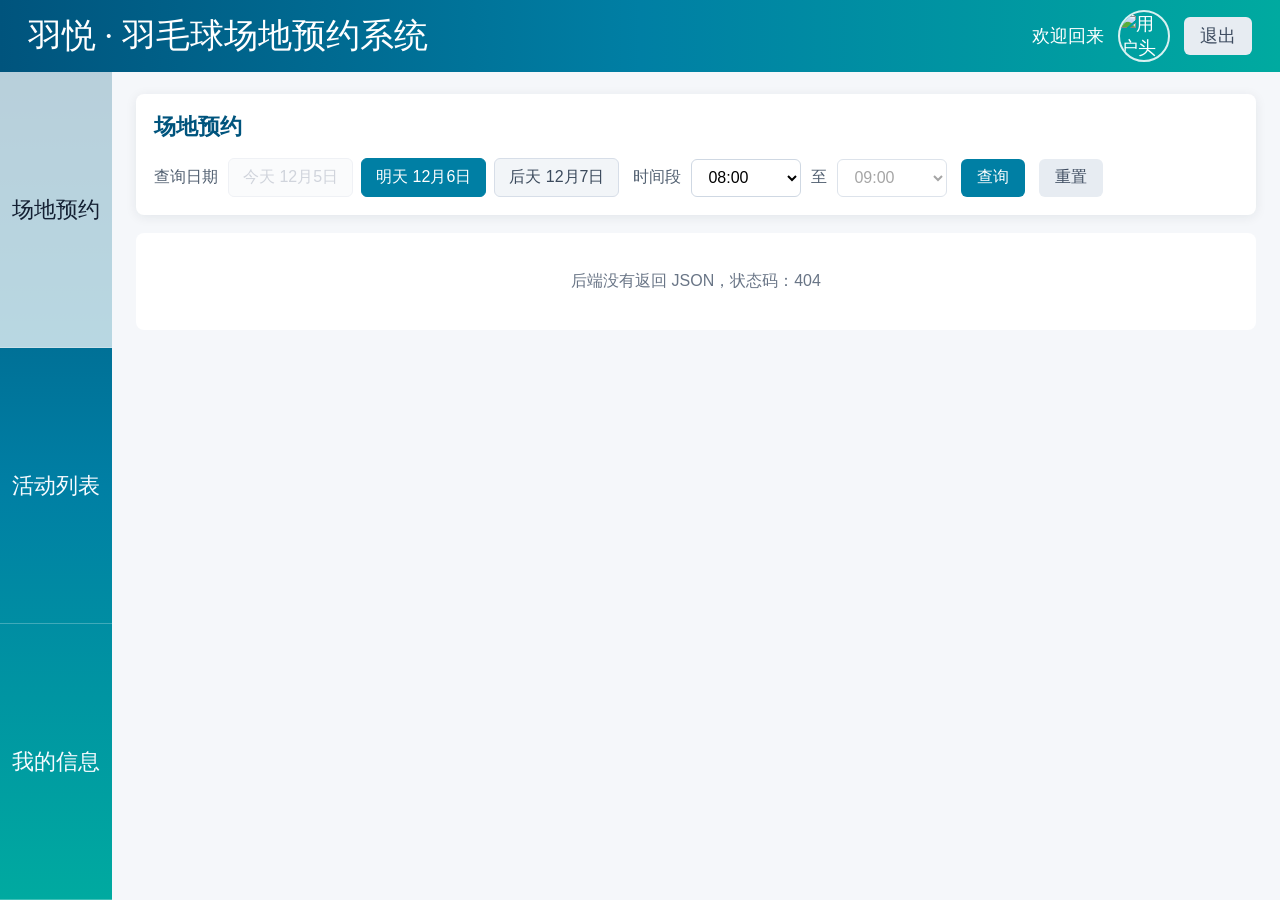
==== src/main/resources/static/index.html @ 44ea2a9d "上传羽毛球预约系统" ====
<!DOCTYPE html>
<html lang="zh-CN">
<head>
    <meta charset="UTF-8">
    <meta name="viewport" content="width=device-width, initial-scale=1.0">
    <title>羽悦羽毛球场地预约系统</title>
    <link rel="stylesheet" href="css/style.css">
</head>
<body class="app-shell">
<header class="topbar">
    <div class="brand">羽悦 · 羽毛球场地预约系统</div>
    <div class="welcome">
        <span id="welcomeName">欢迎回来</span>
        <img id="welcomeAvatar" src="https://picsum.photos/seed/badminton-user/200/200" alt="用户头像">
        <button class="btn secondary logout-btn" type="button" id="logoutBtn">退出</button>
    </div>
</header>
<main class="layout">
    <nav class="sidebar">
        <a class="nav-link active" href="reservation.html" target="mainFrame">场地预约</a>
        <a class="nav-link" href="activity.html" target="mainFrame">活动列表</a>
        <a class="nav-link" href="info.html" target="mainFrame">我的信息</a>
    </nav>
    <iframe class="main-frame" name="mainFrame" src="reservation.html" title="主内容"></iframe>
</main>
<script src="js/api.js"></script>
<script>
    document.querySelectorAll('.nav-link').forEach(link => {
        link.addEventListener('click', () => {
            document.querySelectorAll('.nav-link').forEach(item => item.classList.remove('active'));
            link.classList.add('active');
        });
    });

    apiGet('/user').then(result => {
        if (result.code === 1 && result.data) {
            document.getElementById('welcomeName').textContent = `欢迎回来，${result.data.nickname}`;
            document.getElementById('welcomeAvatar').src = result.data.avatar || 'https://picsum.photos/seed/badminton-user/200/200';
        }
    });

    document.getElementById('logoutBtn').addEventListener('click', async () => {
        await apiPost('/logout', {});
        window.location.href = 'login.html';
    });
</script>
</body>
</html>
---- src/main/resources/static/css/style.css ----
* {
    box-sizing: border-box;
}

body {
    margin: 0;
    font-family: "Microsoft YaHei", Arial, sans-serif;
    color: #243041;
    background: #f5f7fa;
}

button,
input,
select {
    font: inherit;
}

button {
    border: 0;
    cursor: pointer;
}

.app-shell {
    height: 100vh;
    overflow: hidden;
}

.topbar {
    height: 72px;
    display: flex;
    align-items: center;
    justify-content: space-between;
    padding: 0 28px;
    color: #fff;
    background: linear-gradient(90deg, #00547d, #007fa4, #00aaa0);
}

.brand {
    font-family: "KaiTi", "STKaiti", serif;
    font-size: 34px;
}

.welcome {
    display: flex;
    align-items: center;
    gap: 14px;
    font-size: 18px;
}

.welcome img {
    width: 52px;
    height: 52px;
    border-radius: 50%;
    object-fit: cover;
    border: 2px solid rgba(255, 255, 255, 0.85);
}

.logout-btn {
    height: 32px;
    padding: 0 12px;
}

.login-page {
    min-height: 100vh;
    display: grid;
    place-items: center;
    padding: 20px;
    background: linear-gradient(135deg, #00547d, #00aaa0);
}

.login-panel {
    width: min(420px, 100%);
    padding: 34px;
    border-radius: 8px;
    background: #fff;
    box-shadow: 0 18px 48px rgba(8, 31, 48, 0.28);
}

.login-brand {
    margin-bottom: 24px;
    color: #00547d;
    font-size: 28px;
    font-weight: 700;
    text-align: center;
}

.login-form {
    display: grid;
    gap: 16px;
}

.login-form label {
    display: grid;
    gap: 8px;
    color: #526071;
}

.login-submit {
    width: 100%;
    margin-top: 4px;
}

.login-msg {
    min-height: 20px;
    margin: 0;
    color: #b42318;
    text-align: center;
}

/* ====== 登录/注册 Tab ====== */
.login-tabs {
    display: flex;
    margin-bottom: 20px;
    border-radius: 6px;
    overflow: hidden;
    border: 1px solid #d0d7de;
}
.login-tab {
    flex: 1;
    padding: 10px 0;
    font-size: 16px;
    font-weight: 600;
    color: #526071;
    background: #f5f7fa;
    border: none;
    cursor: pointer;
    transition: background 0.2s, color 0.2s;
}
.login-tab.active {
    color: #fff;
    background: linear-gradient(135deg, #00547d, #00aaa0);
}

/* ====== 头像上传 ====== */
.register-avatar-label {
    display: flex;
    justify-content: center;
    cursor: pointer;
}
.register-avatar-box {
    position: relative;
    width: 88px;
    height: 88px;
    border-radius: 50%;
    overflow: hidden;
    border: 3px dashed #b1b3b8;
    transition: border-color 0.2s;
}
.register-avatar-box:hover {
    border-color: #00aaa0;
}
.register-avatar-box img {
    width: 100%;
    height: 100%;
    object-fit: cover;
}
.register-avatar-hint {
    position: absolute;
    bottom: 0;
    left: 0;
    right: 0;
    padding: 4px 0;
    font-size: 11px;
    color: #fff;
    text-align: center;
    background: rgba(0, 0, 0, 0.45);
}

/* ====== 验证码行 ====== */
.sms-row {
    display: flex;
    gap: 12px;
    align-items: flex-end;
}
.sms-btn {
    height: 42px;
    min-width: 110px;
    padding: 0 8px;
    font-size: 14px;
    white-space: nowrap;
    background: #00aaa0;
    color: #fff;
    border-radius: 6px;
}
.sms-btn:disabled {
    background: #b1b3b8;
    cursor: not-allowed;
}

.layout {
    height: calc(100vh - 72px);
    display: grid;
    grid-template-columns: 112px 1fr;
}

.sidebar {
    display: flex;
    flex-direction: column;
    background: linear-gradient(180deg, #00547d, #007fa4, #00aaa0);
}

.nav-link {
    flex: 1;
    display: flex;
    align-items: center;
    justify-content: center;
    padding: 10px;
    text-align: center;
    color: #f7fbff;
    text-decoration: none;
    font-size: 22px;
    line-height: 1.35;
    border-bottom: 1px solid rgba(255, 255, 255, 0.25);
}

.nav-link:hover,
.nav-link.active {
    color: #142033;
    background: rgba(255, 255, 255, 0.72);
}

.main-frame {
    width: 100%;
    height: 100%;
    border: 0;
    background: #f5f7fa;
}

.page {
    min-height: 100vh;
    padding: 22px;
}

.panel {
    max-width: 1120px;
    margin: 0 auto 18px;
    padding: 18px;
    background: #fff;
    border-radius: 8px;
    box-shadow: 0 2px 12px rgba(16, 35, 55, 0.08);
}

.panel-title {
    margin: 0 0 16px;
    font-size: 22px;
    color: #00547d;
}

.toolbar {
    display: flex;
    flex-wrap: wrap;
    align-items: center;
    gap: 14px;
}

.field-row {
    display: flex;
    align-items: center;
    gap: 10px;
}

.label {
    color: #526071;
    white-space: nowrap;
}

.segmented {
    display: flex;
    gap: 8px;
}

.segment {
    padding: 8px 14px;
    border: 1px solid #d7dee8;
    border-radius: 6px;
    color: #3b4a5c;
    background: #f2f5f8;
}

.segment.selected {
    color: #fff;
    border-color: #007fa4;
    background: #007fa4;
}

.segment.locked {
    color: #b1b8c5;
    border-color: #e5e9f0;
    background: #f8f9fb;
    cursor: not-allowed;
    opacity: 0.6;
}

.select,
.input {
    height: 38px;
    padding: 0 12px;
    border: 1px solid #cfd8e3;
    border-radius: 6px;
    background: #fff;
    outline: none;
}

.select:focus,
.input:focus {
    border-color: #007fa4;
    box-shadow: 0 0 0 3px rgba(0, 127, 164, 0.14);
}

.readonly-input {
    background: #eef1f5;
    color: #697586;
    cursor: not-allowed;
}

.btn {
    height: 38px;
    padding: 0 16px;
    border-radius: 6px;
    color: #fff;
    background: #007fa4;
}

.btn:hover {
    background: #005f83;
}

.btn.secondary {
    color: #3d4b5f;
    background: #e7ecf2;
}

.btn.secondary:hover {
    background: #d7e0ea;
}

.verify-code {
    font-family: "Courier New", monospace;
    font-size: 15px;
    font-weight: 700;
    color: #00547d;
    letter-spacing: 2px;
}

.court-grid,
.activity-list {
    max-width: 1120px;
    margin: 0 auto;
    display: grid;
    grid-template-columns: repeat(auto-fill, minmax(240px, 1fr));
    gap: 18px;
}

.court-card,
.activity-card {
    background: #fff;
    border-radius: 8px;
    overflow: hidden;
    box-shadow: 0 2px 12px rgba(16, 35, 55, 0.08);
    transition: transform 0.18s ease, box-shadow 0.18s ease;
}

.court-card {
    cursor: pointer;
}

.court-card:hover,
.activity-card:hover {
    transform: translateY(-3px);
    box-shadow: 0 8px 22px rgba(16, 35, 55, 0.13);
}

.court-card.disabled {
    cursor: not-allowed;
    opacity: 0.68;
}

.court-title {
    padding: 12px 15px;
    color: #fff;
    font-size: 18px;
    font-weight: 700;
    background: #4c8b8d;
}

.avatar-grid {
    display: grid;
    grid-template-columns: repeat(2, 1fr);
    gap: 10px;
    padding: 14px;
}

.player-avatar {
    width: 100%;
    aspect-ratio: 1;
    object-fit: cover;
    border-radius: 8px;
    background: #eef2f7;
}

.card-footer {
    display: flex;
    align-items: center;
    justify-content: center;
    gap: 8px;
    min-height: 52px;
    border-top: 1px solid #edf1f5;
    background: #fafbfc;
}

.tag {
    padding: 4px 10px;
    border-radius: 999px;
    font-size: 13px;
}

.tag.success {
    color: #137333;
    background: #e7f6ea;
}

.tag.error {
    color: #b42318;
    background: #fdecec;
}

.tag.warning {
    color: #8a5a00;
    background: #fff4d6;
}

.tag.locked {
    color: #4c596b;
    background: #e8edf3;
}

.tag.full {
    color: #b42318;
    background: #fdecec;
}

.empty {
    max-width: 1120px;
    margin: 0 auto;
    padding: 38px;
    text-align: center;
    color: #697586;
    background: #fff;
    border-radius: 8px;
}

.modal {
    display: none;
    position: fixed;
    inset: 0;
    z-index: 20;
    background: rgba(12, 24, 38, 0.45);
}

.modal.show {
    display: block;
}

.modal-content {
    width: min(560px, calc(100vw - 36px));
    max-height: 85vh;
    overflow-y: auto;
    margin: 8vh auto;
    padding: 28px;
    border-radius: 8px;
    background: #fff;
    box-shadow: 0 18px 44px rgba(12, 24, 38, 0.25);
}

.modal-header {
    display: flex;
    align-items: center;
    justify-content: space-between;
    margin-bottom: 16px;
}

.modal-header h3 {
    margin: 0;
    color: #00547d;
}

.close-btn {
    color: #637083;
    background: transparent;
    font-size: 26px;
    line-height: 1;
}

.form-grid {
    display: grid;
    gap: 14px;
}

.form-grid label {
    display: grid;
    gap: 6px;
    color: #4c596b;
}

.form-grid-2col {
    display: grid;
    grid-template-columns: 1fr 1fr;
    gap: 14px;
}
.form-grid-2col label {
    display: grid;
    gap: 6px;
    color: #4c596b;
}

.form-separator {
    display: flex;
    align-items: center;
    gap: 12px;
    color: #8b96a3;
    font-size: 13px;
    margin: 2px 0;
}
.form-separator::before,
.form-separator::after {
    content: '';
    flex: 1;
    height: 1px;
    background: #e8edf3;
}

.modal-actions {
    display: flex;
    justify-content: flex-end;
    gap: 10px;
    margin-top: 18px;
}

.activity-card img {
    width: 100%;
    height: 178px;
    object-fit: cover;
}

.activity-body {
    padding: 16px;
}

.activity-body h3 {
    margin: 0 0 10px;
    color: #007fa4;
    font-size: 18px;
}

.activity-body p {
    margin: 7px 0;
    color: #3d4b5f;
    line-height: 1.55;
}

.table-wrap {
    overflow-x: auto;
}

table {
    width: 100%;
    border-collapse: collapse;
}

th,
td {
    padding: 12px 10px;
    text-align: center;
    border-bottom: 1px solid #e8edf3;
    white-space: nowrap;
}

th {
    background: #f0f4f8;
    color: #3b4a5c;
}

tr:hover td {
    background: #f8fbfd;
}

/* ====== 分页 ====== */
.pagination {
    display: flex;
    justify-content: center;
    align-items: center;
    gap: 6px;
    margin-top: 16px;
    flex-wrap: wrap;
}

.page-btn {
    height: 32px;
    min-width: 32px;
    padding: 0 8px;
    border: 1px solid #d0d7de;
    border-radius: 4px;
    color: #3d4b5f;
    background: #fff;
    font-size: 13px;
    cursor: pointer;
    transition: all 0.15s;
}

.page-btn:hover:not(:disabled):not(.active) {
    border-color: #007fa4;
    color: #007fa4;
}

.page-btn.active {
    color: #fff;
    border-color: #007fa4;
    background: #007fa4;
}

.page-btn:disabled {
    color: #b1b8c5;
    cursor: not-allowed;
    background: #f5f7fa;
}

.page-info {
    color: #697586;
    font-size: 13px;
    padding: 0 4px;
}

.page-ellipsis {
    color: #b1b8c5;
    padding: 0 3px;
}

.info-layout {
    display: grid;
    grid-template-columns: 150px 1fr auto;
    gap: 24px;
    align-items: center;
    padding: 0 40px;
}

.profile-avatar-wrap {
    position: relative;
    width: 132px;
    height: 132px;
    border-radius: 8px;
    overflow: hidden;
    cursor: pointer;
    border: 2px dashed #b1b3b8;
    transition: border-color 0.2s;
}
.profile-avatar-wrap:hover {
    border-color: #00aaa0;
}
.profile-avatar-wrap:hover .profile-avatar-hint {
    opacity: 1;
}
.profile-avatar {
    width: 100%;
    height: 100%;
    border-radius: 6px;
    object-fit: cover;
    display: block;
}
.profile-avatar-hint {
    position: absolute;
    bottom: 0;
    left: 0;
    right: 0;
    padding: 6px 0;
    font-size: 12px;
    color: #fff;
    text-align: center;
    background: rgba(0, 0, 0, 0.5);
    opacity: 0;
    transition: opacity 0.2s;
}

.info-list {
    display: grid;
    gap: 12px;
    border-left: 1px dashed #b7c1cc;
    padding-left: 24px;
}

.info-item {
    display: grid;
    grid-template-columns: 90px 1fr;
    gap: 10px;
}

/* ====== 活动封面图上传 ====== */
.cover-upload-area {
    display: flex;
    flex-direction: column;
    align-items: center;
    gap: 12px;
}

.cover-upload-wrap {
    position: relative;
    width: 420px;
    height: 280px;
    border-radius: 8px;
    overflow: hidden;
    cursor: pointer;
    border: 2px dashed #b1b3b8;
    background: #f8fafb;
    transition: border-color 0.2s, box-shadow 0.2s;
}

.cover-upload-wrap:hover {
    border-color: #00aaa0;
    box-shadow: 0 0 0 4px rgba(0, 170, 160, 0.1);
}

.cover-upload-wrap:hover .cover-upload-hint {
    opacity: 1;
}

.cover-upload-wrap.has-image {
    border-style: solid;
    border-color: #d0d7de;
    background: #fff;
}

.cover-upload-wrap.has-image:hover {
    border-color: #00aaa0;
}

.cover-preview {
    width: 100%;
    height: 100%;
    object-fit: cover;
    display: block;
}

.cover-placeholder {
    display: flex;
    flex-direction: column;
    align-items: center;
    justify-content: center;
    height: 100%;
    color: #b1b3b8;
    gap: 8px;
}

.cover-placeholder-icon {
    font-size: 36px;
    line-height: 1;
}

.cover-placeholder-text {
    font-size: 13px;
    color: #8b96a3;
}

.cover-upload-hint {
    position: absolute;
    bottom: 0;
    left: 0;
    right: 0;
    padding: 8px 0;
    font-size: 12px;
    color: #fff;
    text-align: center;
    background: rgba(0, 0, 0, 0.55);
    opacity: 0;
    transition: opacity 0.2s;
}

.cover-upload-btn {
    cursor: pointer;
    font-size: 13px;
    height: 32px;
    padding: 0 14px;
    border-radius: 6px;
    color: #3d4b5f;
    background: #e7ecf2;
    display: flex;
    align-items: center;
    gap: 4px;
    transition: background 0.2s;
}

.cover-upload-btn:hover {
    background: #d7e0ea;
}

.cover-upload-msg {
    font-size: 12px;
    min-height: 18px;
    text-align: center;
}

.cover-upload-msg.success {
    color: #06965c;
}

.cover-upload-msg.error {
    color: #b42318;
}

@media (max-width: 760px) {
    .topbar {
        height: 64px;
        padding: 0 16px;
    }

    .brand {
        font-size: 24px;
    }

    .welcome span {
        display: none;
    }

    .layout {
        grid-template-columns: 86px 1fr;
        height: calc(100vh - 64px);
    }

    .nav-link {
        font-size: 16px;
    }

    .page {
        padding: 14px;
    }

    .info-layout {
        grid-template-columns: 1fr;
    }

    .info-list {
        border-left: 0;
        padding-left: 0;
    }
}
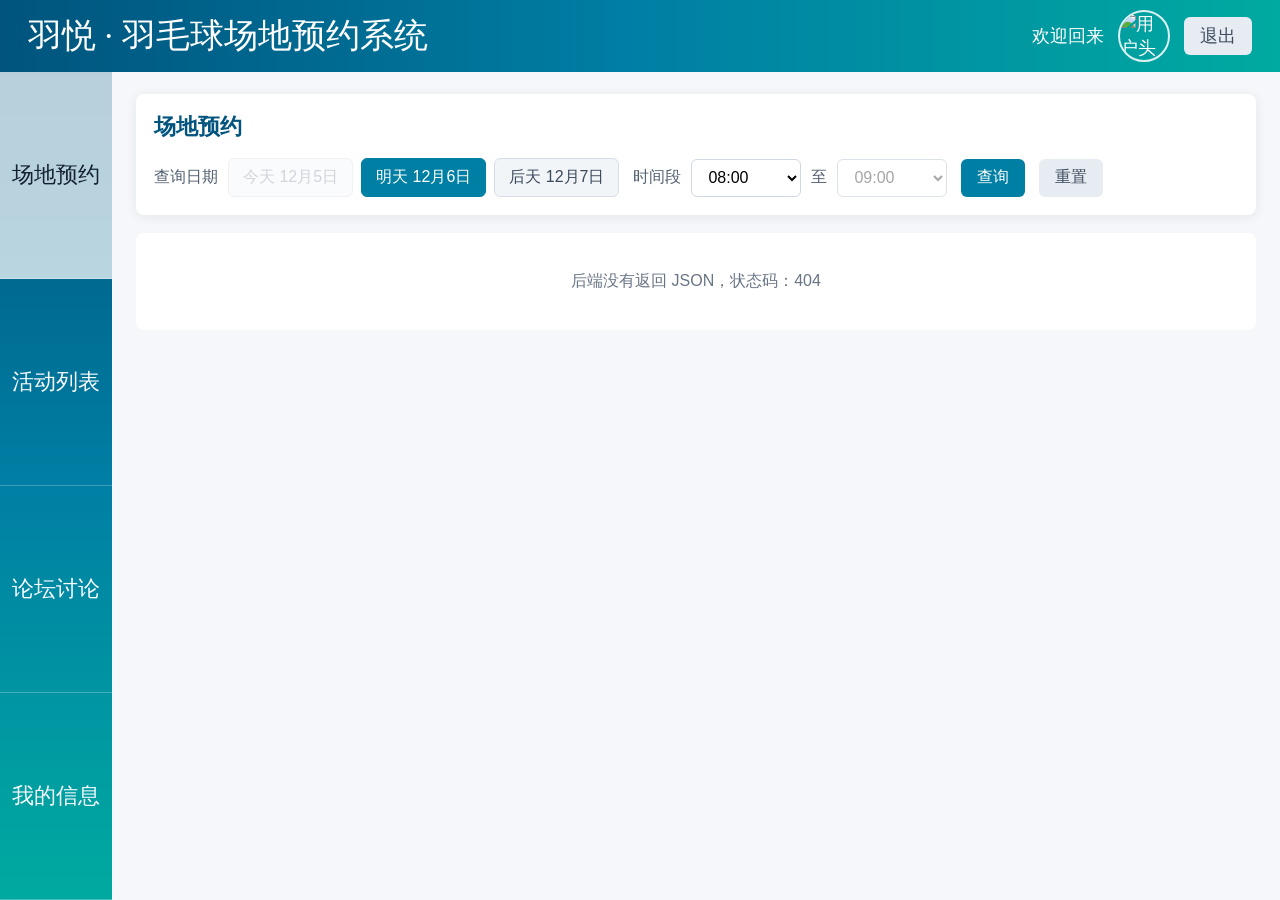
==== commit b0019e81: "feat: 添加论坛讨论模块" ====
--- a/src/main/resources/static/index.html
+++ b/src/main/resources/static/index.html
@@ -19,6 +19,7 @@
     <nav class="sidebar">
         <a class="nav-link active" href="reservation.html" target="mainFrame">场地预约</a>
         <a class="nav-link" href="activity.html" target="mainFrame">活动列表</a>
+        <a class="nav-link" href="forum.html" target="mainFrame">论坛讨论</a>
         <a class="nav-link" href="info.html" target="mainFrame">我的信息</a>
     </nav>
     <iframe class="main-frame" name="mainFrame" src="reservation.html" title="主内容"></iframe>
--- a/src/main/resources/static/css/style.css
+++ b/src/main/resources/static/css/style.css
@@ -11,7 +11,8 @@
 
 button,
 input,
-select {
+select,
+textarea {
     font: inherit;
 }
 
@@ -556,6 +557,622 @@
     margin: 7px 0;
     color: #3d4b5f;
     line-height: 1.55;
+}
+
+/* ====== 论坛 ====== */
+.forum-page-header {
+    display: flex;
+    align-items: center;
+    justify-content: space-between;
+    gap: 18px;
+}
+
+.forum-subtitle {
+    margin: -8px 0 0;
+    color: #697586;
+    font-size: 14px;
+}
+
+.forum-categories {
+    display: flex;
+    gap: 8px;
+    margin-top: 20px;
+    padding-bottom: 2px;
+    overflow-x: auto;
+    scrollbar-width: thin;
+}
+
+.forum-category {
+    --forum-tone: #68758a;
+    --forum-tint: #f0f3f6;
+    flex: 0 0 auto;
+    height: 34px;
+    padding: 0 14px;
+    border: 1px solid #d7dee8;
+    border-radius: 6px;
+    color: var(--forum-tone);
+    background: var(--forum-tint);
+    white-space: nowrap;
+    transition: border-color 0.16s ease, color 0.16s ease, background 0.16s ease;
+}
+
+.forum-category:hover {
+    color: var(--forum-tone);
+    border-color: var(--forum-tone);
+    background: #fff;
+}
+
+.forum-category.active {
+    color: #fff;
+    border-color: var(--forum-tone);
+    background: var(--forum-tone);
+}
+
+.forum-category[data-category="约球组队"] {
+    --forum-tone: #007fa4;
+    --forum-tint: #e7f6fa;
+}
+
+.forum-category[data-category="技术交流"] {
+    --forum-tone: #4169a1;
+    --forum-tint: #edf2fb;
+}
+
+.forum-category[data-category="赛事活动"] {
+    --forum-tone: #b56a22;
+    --forum-tint: #fff1df;
+}
+
+.forum-category[data-category="场地反馈"] {
+    --forum-tone: #4c8b5c;
+    --forum-tint: #edf7ef;
+}
+
+.forum-category[data-category="失物招领"] {
+    --forum-tone: #7a5b3a;
+    --forum-tint: #f6eee8;
+}
+
+.forum-action-row {
+    display: flex;
+    align-items: center;
+    gap: 12px;
+    margin-top: 14px;
+}
+
+.forum-search-group {
+    display: flex;
+    min-width: 0;
+    flex: 1;
+    gap: 8px;
+}
+
+.forum-search {
+    min-width: 0;
+    flex: 1;
+}
+
+.forum-publish-btn {
+    flex: 0 0 auto;
+    min-width: 104px;
+}
+
+.forum-list {
+    max-width: 1120px;
+    margin: 0 auto;
+    display: grid;
+    grid-template-columns: repeat(auto-fill, minmax(280px, 1fr));
+    gap: 18px;
+}
+
+.forum-list.is-empty {
+    grid-template-columns: minmax(0, 1fr);
+    min-height: 280px;
+    place-items: center;
+}
+
+.forum-list.is-empty .empty {
+    display: flex;
+    width: 100%;
+    min-height: 250px;
+    align-items: center;
+    justify-content: center;
+    margin: 0;
+}
+
+.forum-load-more {
+    display: flex;
+    min-height: 54px;
+    max-width: 1120px;
+    align-items: center;
+    justify-content: center;
+    margin: 10px auto 0;
+}
+
+.forum-load-more-btn {
+    min-width: 132px;
+}
+
+.forum-load-more-btn:disabled {
+    color: #8b96a3;
+    background: #e7ecf2;
+    cursor: wait;
+}
+
+.forum-load-complete {
+    color: #8792a0;
+    font-size: 13px;
+}
+
+.forum-card {
+    min-width: 0;
+    min-height: 340px;
+    overflow: hidden;
+    border-radius: 8px;
+    background: #fff;
+    box-shadow: 0 2px 12px rgba(16, 35, 55, 0.08);
+    transition: transform 0.18s ease, box-shadow 0.18s ease;
+}
+
+.forum-card:hover {
+    transform: translateY(-2px);
+    box-shadow: 0 8px 22px rgba(16, 35, 55, 0.13);
+}
+
+.forum-card-link {
+    display: flex;
+    height: 100%;
+    min-height: 340px;
+    flex-direction: column;
+    color: inherit;
+    text-decoration: none;
+}
+
+.forum-card-heading {
+    min-height: 84px;
+    padding: 12px 16px 11px;
+    color: #fff;
+    background: #68758a;
+}
+
+.forum-card-heading.tone-team { background: #007fa4; }
+.forum-card-heading.tone-tech { background: #4169a1; }
+.forum-card-heading.tone-event { background: #b56a22; }
+.forum-card-heading.tone-feedback { background: #4c8b5c; }
+.forum-card-heading.tone-lost { background: #7a5b3a; }
+.forum-card-heading.tone-other { background: #68758a; }
+
+.forum-card-heading h3 {
+    display: -webkit-box;
+    margin: 7px 0 0;
+    overflow: hidden;
+    color: #fff;
+    font-size: 18px;
+    line-height: 1.4;
+    overflow-wrap: anywhere;
+    -webkit-box-orient: vertical;
+    -webkit-line-clamp: 1;
+}
+
+.forum-card-heading-tags {
+    display: flex;
+    align-items: center;
+    flex-wrap: wrap;
+    gap: 8px;
+    color: rgba(255, 255, 255, 0.9);
+    font-size: 13px;
+}
+
+.forum-card-heading-tags span {
+    padding: 3px 8px;
+    border: 1px solid rgba(255, 255, 255, 0.45);
+    border-radius: 999px;
+    color: rgba(255, 255, 255, 0.96);
+    background: rgba(255, 255, 255, 0.16);
+    box-shadow: inset 0 1px 0 rgba(255, 255, 255, 0.2), 0 2px 5px rgba(16, 35, 55, 0.12);
+    backdrop-filter: blur(8px);
+    -webkit-backdrop-filter: blur(8px);
+    white-space: nowrap;
+}
+
+.forum-card-heading-tags .forum-card-pin {
+    color: #fff6d5;
+    border-color: rgba(255, 246, 213, 0.7);
+    background: rgba(16, 35, 55, 0.28);
+}
+
+.forum-card-body {
+    display: flex;
+    min-height: 194px;
+    flex: 1;
+    flex-direction: column;
+    gap: 12px;
+    padding: 14px 16px;
+}
+
+.forum-card-excerpt {
+    margin: 0;
+    color: #526071;
+    line-height: 1.65;
+}
+
+.forum-card-no-image {
+    display: grid;
+    min-height: 94px;
+    margin-top: auto;
+    place-items: center;
+    border: 1px dashed #d7dee8;
+    border-radius: 6px;
+    color: #a0aab6;
+    background: #fafbfc;
+    font-size: 13px;
+}
+
+.forum-card-images {
+    display: grid;
+    grid-template-columns: repeat(3, minmax(0, 1fr));
+    gap: 8px;
+    margin-top: auto;
+}
+
+.forum-card-images img {
+    width: 100%;
+    height: 92px;
+    object-fit: cover;
+    border: 1px solid #e0e6ed;
+    border-radius: 6px;
+}
+
+.forum-card-images.image-count-1 {
+    grid-template-columns: 1fr;
+}
+
+.forum-card-images.image-count-1 img {
+    height: 120px;
+}
+
+.forum-card-images.image-count-2 {
+    grid-template-columns: repeat(2, minmax(0, 1fr));
+}
+
+.forum-card-footer {
+    display: flex;
+    min-height: 52px;
+    align-items: center;
+    justify-content: space-between;
+    gap: 6px;
+    padding: 10px 14px;
+    border-top: 1px solid #edf1f5;
+    background: #fafbfc;
+    color: #8792a0;
+    font-size: 12px;
+}
+
+.forum-tags,
+.forum-meta,
+.forum-inline-actions {
+    display: flex;
+    align-items: center;
+    flex-wrap: wrap;
+    gap: 8px;
+}
+
+.forum-meta {
+    color: #8792a0;
+    font-size: 13px;
+}
+
+.forum-gallery {
+    display: flex;
+    flex-wrap: wrap;
+    gap: 10px;
+}
+
+.forum-upload-field {
+    display: grid;
+    gap: 7px;
+}
+
+.forum-field-label {
+    color: #4c596b;
+}
+
+.forum-upload-row {
+    display: flex;
+    align-items: stretch;
+    gap: 12px;
+    min-height: 88px;
+}
+
+.forum-file-input {
+    position: absolute;
+    width: 1px;
+    height: 1px;
+    padding: 0;
+    overflow: hidden;
+    clip: rect(0, 0, 0, 0);
+    white-space: nowrap;
+    border: 0;
+}
+
+.forum-upload-trigger {
+    display: flex !important;
+    flex: 0 0 174px;
+    min-height: 88px;
+    grid-template-columns: none !important;
+    flex-direction: row;
+    align-items: center;
+    justify-content: center;
+    gap: 10px !important;
+    padding: 12px;
+    border: 2px dashed #aebbc8;
+    border-radius: 8px;
+    color: #526071 !important;
+    background: #f8fafc;
+    cursor: pointer;
+    transition: border-color 0.16s ease, background 0.16s ease, box-shadow 0.16s ease;
+}
+
+.forum-upload-trigger:hover,
+.forum-upload-trigger:focus-within {
+    border-color: #00aaa0;
+    background: #f2fbfa;
+    box-shadow: 0 0 0 3px rgba(0, 170, 160, 0.1);
+}
+
+.forum-upload-plus {
+    display: grid;
+    width: 34px;
+    height: 34px;
+    flex: 0 0 34px;
+    place-items: center;
+    border-radius: 50%;
+    color: #fff;
+    background: #007fa4;
+    font-size: 24px;
+    line-height: 1;
+}
+
+.forum-upload-copy {
+    display: grid;
+    gap: 4px;
+}
+
+.forum-upload-copy strong {
+    color: #324155;
+    font-size: 14px;
+}
+
+.forum-upload-copy small {
+    color: #7b8796;
+    font-size: 11px;
+    line-height: 1.4;
+}
+
+.forum-image-preview {
+    display: grid;
+    grid-template-columns: repeat(3, 112px);
+    align-content: start;
+    gap: 8px;
+    min-width: 0;
+}
+
+.forum-image-preview:empty {
+    display: none;
+}
+
+.forum-preview-item {
+    position: relative;
+    width: 112px;
+    aspect-ratio: 4 / 3;
+    overflow: hidden;
+    border-radius: 6px;
+    border: 1px solid #d7dee8;
+    background: #eef2f6;
+}
+
+.forum-preview-item img {
+    display: block;
+    width: 100%;
+    height: 100%;
+    object-fit: cover;
+}
+
+.forum-preview-item span {
+    position: absolute;
+    right: 5px;
+    bottom: 5px;
+    display: grid;
+    width: 20px;
+    height: 20px;
+    place-items: center;
+    border-radius: 50%;
+    color: #fff;
+    background: rgba(16, 35, 55, 0.72);
+    font-size: 11px;
+}
+
+.textarea {
+    width: 100%;
+    min-height: 130px;
+    padding: 10px 12px;
+    resize: vertical;
+    border: 1px solid #cfd8e3;
+    border-radius: 6px;
+    color: #243041;
+    background: #fff;
+    outline: none;
+    line-height: 1.6;
+}
+
+.textarea:focus {
+    border-color: #007fa4;
+    box-shadow: 0 0 0 3px rgba(0, 127, 164, 0.14);
+}
+
+.forum-post-modal {
+    width: min(640px, calc(100vw - 36px));
+    max-height: 82vh;
+    margin-top: 5vh;
+    padding: 22px;
+}
+
+.forum-post-basic-fields {
+    display: grid;
+    grid-template-columns: minmax(0, 1fr) 170px;
+    gap: 12px;
+}
+
+.forum-post-content {
+    height: 138px;
+    min-height: 138px;
+    max-height: 138px;
+    resize: none;
+    overflow-y: auto;
+}
+
+.form-message {
+    min-height: 18px;
+    margin: 0;
+    color: #b42318;
+    font-size: 13px;
+}
+
+.forum-detail-toolbar {
+    display: flex;
+    align-items: center;
+    justify-content: space-between;
+}
+
+.forum-detail-heading h1 {
+    margin: 14px 0 12px;
+    color: #00547d;
+    font-size: 27px;
+    line-height: 1.35;
+}
+
+.forum-content {
+    margin-top: 22px;
+    color: #2f3e50;
+    line-height: 1.8;
+    white-space: pre-wrap;
+    overflow-wrap: anywhere;
+}
+
+.forum-gallery {
+    margin-top: 22px;
+}
+
+.forum-gallery img {
+    width: min(260px, 100%);
+    max-height: 240px;
+    object-fit: cover;
+    border-radius: 8px;
+}
+
+.forum-reply-form {
+    display: grid;
+    gap: 10px;
+    margin-bottom: 18px;
+}
+
+.forum-reply-form .textarea {
+    height: 96px;
+    min-height: 96px;
+    max-height: 96px;
+    resize: none;
+    overflow-y: auto;
+}
+
+.forum-reply-form .btn {
+    justify-self: end;
+}
+
+.forum-replies {
+    display: grid;
+    gap: 10px;
+}
+
+.forum-reply {
+    padding: 14px 16px;
+    border: 1px solid #e3e8ef;
+    border-radius: 6px;
+    background: #fafbfc;
+}
+
+.forum-reply-head {
+    display: flex;
+    justify-content: space-between;
+    gap: 12px;
+    color: #697586;
+    font-size: 13px;
+}
+
+.forum-reply-content {
+    margin: 9px 0;
+    color: #334155;
+    line-height: 1.65;
+    white-space: pre-wrap;
+    overflow-wrap: anywhere;
+}
+
+.forum-empty-inline {
+    margin: 0;
+    padding: 22px;
+}
+
+.text-btn {
+    padding: 0;
+    color: #007fa4;
+    background: transparent;
+    font-size: 13px;
+}
+
+.text-btn:hover {
+    color: #00547d;
+    text-decoration: underline;
+}
+
+.danger,
+.danger:hover {
+    background: #b42318;
+}
+
+.danger-text {
+    color: #b42318;
+}
+
+.forum-admin-modal {
+    width: min(760px, calc(100vw - 36px));
+}
+
+.forum-admin-modal h2 {
+    margin: 14px 0 8px;
+    color: #00547d;
+}
+
+.forum-admin-modal h3 {
+    margin: 24px 0 10px;
+    color: #00547d;
+}
+
+.forum-table-title {
+    min-width: 180px;
+    max-width: 260px;
+    overflow: hidden;
+    text-align: left;
+    text-overflow: ellipsis;
+}
+
+.forum-admin-actions {
+    min-width: 220px;
+}
+
+.btn.mini {
+    height: 28px;
+    margin: 2px;
+    padding: 0 8px;
+    font-size: 12px;
 }
 
 .table-wrap {
@@ -693,6 +1310,12 @@
     gap: 10px;
 }
 
+/* 账户状态标签按内容宽度显示，避免背景色横向拉伸。 */
+#status {
+    width: max-content;
+    justify-self: start;
+}
+
 /* ====== 活动封面图上传 ====== */
 .cover-upload-area {
     display: flex;
@@ -840,4 +1463,68 @@
         border-left: 0;
         padding-left: 0;
     }
-}
+
+    .forum-detail-toolbar {
+        align-items: stretch;
+        flex-direction: column;
+    }
+
+    .forum-action-row {
+        align-items: stretch;
+    }
+
+    .forum-publish-btn {
+        min-width: 94px;
+    }
+
+    .forum-search {
+        min-width: 0;
+        width: 100%;
+    }
+
+    .forum-list {
+        grid-template-columns: minmax(0, 1fr);
+    }
+
+    .forum-card,
+    .forum-card-link {
+        min-height: 320px;
+    }
+
+    .forum-card-images {
+        grid-template-columns: repeat(3, minmax(0, 1fr));
+        width: 100%;
+        max-width: none;
+    }
+
+    .forum-card-images img {
+        width: 100%;
+        height: 78px;
+        aspect-ratio: 4 / 3;
+    }
+
+    .forum-upload-row {
+        flex-direction: column;
+    }
+
+    .forum-post-basic-fields {
+        grid-template-columns: 1fr;
+    }
+
+    .forum-upload-trigger {
+        flex-basis: auto;
+        min-height: 78px;
+    }
+
+    .forum-image-preview {
+        grid-template-columns: repeat(3, minmax(0, 1fr));
+    }
+
+    .forum-preview-item {
+        width: 100%;
+    }
+
+    .forum-detail-heading h1 {
+        font-size: 22px;
+    }
+}
